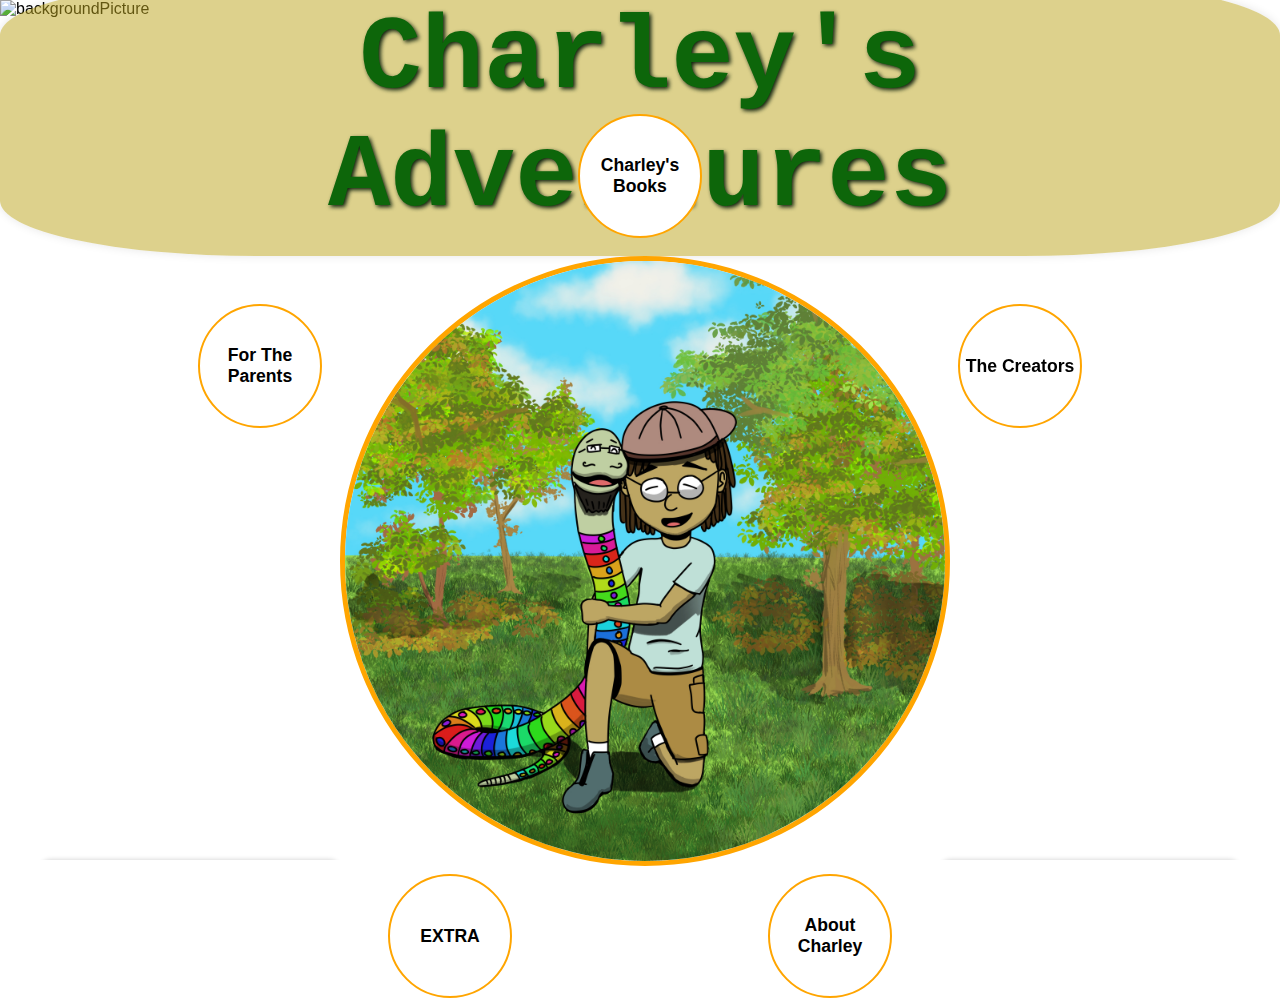
==== index.html @ efdd86e5 "initial commit" ====
<!DOCTYPE html>
<html lang="en">

<head>
    <meta charset="UTF-8">
    <meta name="viewport" content="width=device-width, initial-scale=1.0">
    <title>Charley's Adventures</title>
    <style>
        :root {
            --slideshow-size: 600px;
            --menu-item-size: 120px;
            /* Increased size */
            --menu-radius: calc(var(--slideshow-size) / 2 + var(--menu-item-size) / 2 + 20px);
            --scroll-speed: 80s;
            /* Experiment with scroll speed */
            --review-width: 300px;
            /* Adjust review width */
            --review-margin: 40px;
            /* Space from the sides of the page */
        }

        body {
            font-family: Arial, sans-serif;
            margin: 0;
            padding: 0;
            display: flex;
            flex-direction: column;
            justify-content: space-evenly;
            align-items: center;
            min-height: 100vh;
        }

        #backgroundPic {
            position: fixed;
            top: 0;
            left: 0;
            width: 100%;
            height: 100%;
            object-fit: cover;
            z-index: 0;
        }

        h1 {
            box-shadow: 0 0 10px rgba(0, 0, 0, 0.1);
            background-color: #bda52083;
            border-radius: 20%;
            text-align: center;
            text-shadow: 2px 2px 4px #0c1f0c;
            color: #0d660a;
            font-size: 6.5em;
            font-family: 'Courier New', Courier, monospace;
            margin-bottom: 20px;
            margin-top: -5%;
            z-index: 1;
            padding: 20px;
        }

        .container {
            position: relative;
            width: var(--slideshow-size);
            height: var(--slideshow-size);
            z-index: 1;
            margin-top: -5%;
        }

        .slideshow {
            width: 100%;
            height: 100%;
            border: 5px solid #FFA500;
            border-radius: 50%;
            overflow: hidden;
            z-index: 2;
        }

        .slideshow img {
            width: 100%;
            height: 100%;
            object-fit: cover;
            transition: opacity 1s ease-in-out;
        }

        .menu {
            position: absolute;
            width: calc(var(--menu-radius) * 2);
            height: calc(var(--menu-radius) * 2);
            top: 50%;
            left: 50%;
            transform: translate(-50%, -50%);
            z-index: 3;
        }

        .menu-item {
            position: absolute;
            background-color: white;
            border: 2px solid #FFA500;
            border-radius: 50%;
            width: var(--menu-item-size);
            height: var(--menu-item-size);
            display: flex;
            align-items: center;
            justify-content: center;
            text-decoration: none;
            color: black;
            font-weight: bold;
            text-align: center;
            font-size: 1.1em;
            /* Larger font */
            transition: transform 0.3s ease, font-size 0.3s ease;
        }

        .menu-item:nth-child(1) {
            top: 0;
            left: 50%;
            transform: translate(-50%, -50%);
        }

        .menu-item:nth-child(2) {
            top: 25%;
            right: 0;
            transform: translate(50%, -50%);
        }

        .menu-item:nth-child(3) {
            bottom: 0;
            right: 25%;
            transform: translate(50%, 50%);
        }

        .menu-item:nth-child(4) {
            bottom: 0;
            left: 25%;
            transform: translate(-50%, 50%);
        }

        .menu-item:nth-child(5) {
            top: 25%;
            left: 0;
            transform: translate(-50%, -50%);
        }

        .menu-item:hover {
            transform: scale(1.2);
            /* Increased hover effect */
            font-size: 1.3em;
        }

        /* Scrolling reviews */
        .reviews {
            position: fixed;
            top: 0;
            bottom: 0;
            width: var(--review-width);
            margin: var(--review-margin);
            overflow: hidden;
            z-index: 2;
        }

        .reviews-left {
            left: 0;
        }

        .reviews-right {
            right: 0;
        }

        .review-content {
            position: absolute;
            top: 100%;
            animation: scrollUp var(--scroll-speed) linear infinite;
        }

        @keyframes scrollUp {
            0% {
                top: 100%;
            }

            100% {
                top: -100%;
            }
        }

        /* Review text styles */
        .review {
            font-size: 1.1em;
            margin-bottom: 20px;
            padding: 10px;
            background-color: rgba(14, 4, 4, 0.295);
            border-radius: 10px;
            box-shadow: 0 0 5px rgba(0, 0, 0, 0.2);
            color: white;
        }

        .review-offset {
            margin-left: 60px;
        }

        footer{
            border-top: 3px solid black;
        }
    </style>
</head>

<body>
    <img id="backgroundPic" src="images/background/CNF2 version 2.jpg" alt="backgroundPicture">
    <h1>Charley's Adventures</h1>

    <div class="container">

        <div class="slideshow">
            <img id="slideshowImage" src="images/slideshow/CNF26.jpg" alt="Charley">
        </div>

        <div class="menu">
            <a href="#" class="menu-item">Charley's Books</a>
            <a href="#" class="menu-item">The Creators</a>
            <a href="#" class="menu-item">About Charley</a>
            <a href="#" class="menu-item">EXTRA</a>
            <a href="#" class="menu-item">For The Parents</a>
        </div>
    </div>

    <!-- Left-side scrolling reviews -->
    <div class="reviews reviews-left">
        <div class="review-content">
            <div class="review">Review 1: "Amazing story!"</div>
            <br><br><br>
            <div class="review review-offset">Review 2: "Incredible adventure!"</div>
            <br><br><br>
            <div class="review">Review 3: "A must-read for kids!"</div>
        </div>
    </div>

    <!-- Right-side scrolling reviews -->
    <div class="reviews reviews-right">
        <div class="review-content">
            <div class="review">Review 4: "My child loves it!"</div>
            <br><br><br>
            <div class="review review-offset">Review 5: "Engaging and fun!"</div>
            <br><br><br>
            <div class="review">Review 6: "Highly recommended!"</div>
        </div>
    </div>

    <script>
        // Array of image paths
        const images = [
            'images/slideshow/CNF26.jpg',
            'images/slideshow/CNF14 version 2.jpg',
            'images/slideshow/CNF24 version 2.jpg'
        ];

        let currentImageIndex = 0;
        const slideshowImage = document.getElementById('slideshowImage');

        // Function to change the slideshow image every 3 seconds
        function changeSlideshowImage() {
            currentImageIndex = (currentImageIndex + 1) % images.length;
            slideshowImage.style.opacity = 0; // Fade out
            setTimeout(() => {
                slideshowImage.src = images[currentImageIndex];
                slideshowImage.style.opacity = 1; // Fade in
            }, 1000); // Matches the transition duration
        }

        // Change image every 5 seconds
        setInterval(changeSlideshowImage, 5000);
    </script>
</body>

</html>
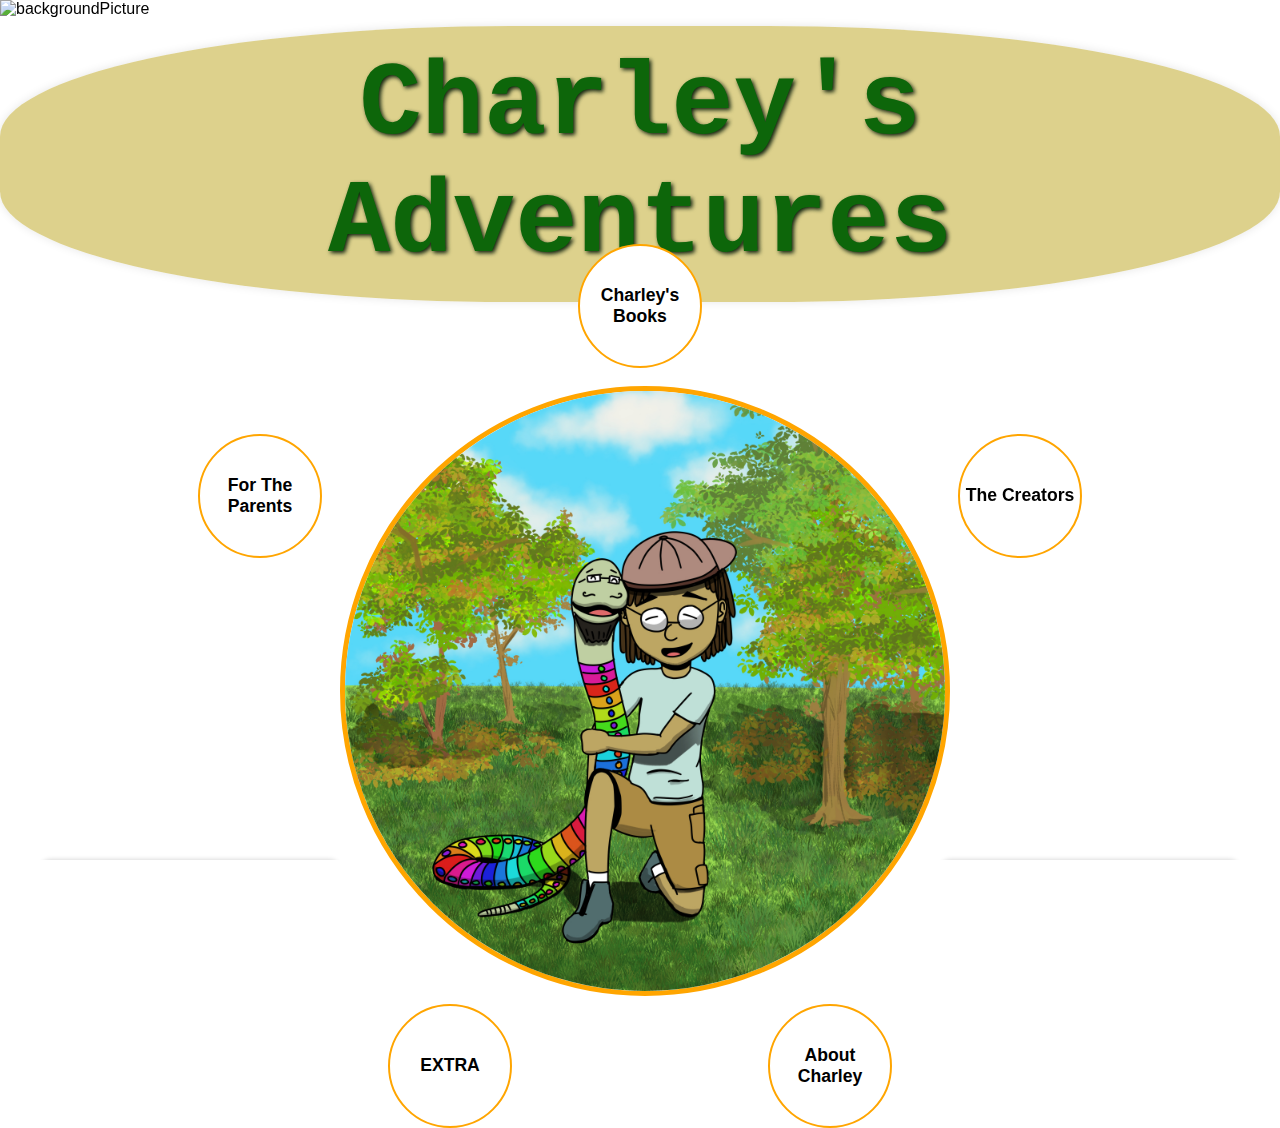
==== commit f557927f: "Added links to pages and misc content" ====
--- a/index.html
+++ b/index.html
@@ -5,197 +5,14 @@
     <meta charset="UTF-8">
     <meta name="viewport" content="width=device-width, initial-scale=1.0">
     <title>Charley's Adventures</title>
+    <link rel="stylesheet" href="styles.css">
     <style>
-        :root {
-            --slideshow-size: 600px;
-            --menu-item-size: 120px;
-            /* Increased size */
-            --menu-radius: calc(var(--slideshow-size) / 2 + var(--menu-item-size) / 2 + 20px);
-            --scroll-speed: 80s;
-            /* Experiment with scroll speed */
-            --review-width: 300px;
-            /* Adjust review width */
-            --review-margin: 40px;
-            /* Space from the sides of the page */
-        }
-
-        body {
-            font-family: Arial, sans-serif;
-            margin: 0;
-            padding: 0;
-            display: flex;
-            flex-direction: column;
-            justify-content: space-evenly;
-            align-items: center;
-            min-height: 100vh;
-        }
-
-        #backgroundPic {
-            position: fixed;
-            top: 0;
-            left: 0;
-            width: 100%;
-            height: 100%;
-            object-fit: cover;
-            z-index: 0;
-        }
-
-        h1 {
-            box-shadow: 0 0 10px rgba(0, 0, 0, 0.1);
-            background-color: #bda52083;
-            border-radius: 20%;
+        footer {
+            bottom: auto;
+            border-top: 3px solid black;
+            background-color: rgba(255, 228, 196, 0.384);
+            width: 100vw;
             text-align: center;
-            text-shadow: 2px 2px 4px #0c1f0c;
-            color: #0d660a;
-            font-size: 6.5em;
-            font-family: 'Courier New', Courier, monospace;
-            margin-bottom: 20px;
-            margin-top: -5%;
-            z-index: 1;
-            padding: 20px;
-        }
-
-        .container {
-            position: relative;
-            width: var(--slideshow-size);
-            height: var(--slideshow-size);
-            z-index: 1;
-            margin-top: -5%;
-        }
-
-        .slideshow {
-            width: 100%;
-            height: 100%;
-            border: 5px solid #FFA500;
-            border-radius: 50%;
-            overflow: hidden;
-            z-index: 2;
-        }
-
-        .slideshow img {
-            width: 100%;
-            height: 100%;
-            object-fit: cover;
-            transition: opacity 1s ease-in-out;
-        }
-
-        .menu {
-            position: absolute;
-            width: calc(var(--menu-radius) * 2);
-            height: calc(var(--menu-radius) * 2);
-            top: 50%;
-            left: 50%;
-            transform: translate(-50%, -50%);
-            z-index: 3;
-        }
-
-        .menu-item {
-            position: absolute;
-            background-color: white;
-            border: 2px solid #FFA500;
-            border-radius: 50%;
-            width: var(--menu-item-size);
-            height: var(--menu-item-size);
-            display: flex;
-            align-items: center;
-            justify-content: center;
-            text-decoration: none;
-            color: black;
-            font-weight: bold;
-            text-align: center;
-            font-size: 1.1em;
-            /* Larger font */
-            transition: transform 0.3s ease, font-size 0.3s ease;
-        }
-
-        .menu-item:nth-child(1) {
-            top: 0;
-            left: 50%;
-            transform: translate(-50%, -50%);
-        }
-
-        .menu-item:nth-child(2) {
-            top: 25%;
-            right: 0;
-            transform: translate(50%, -50%);
-        }
-
-        .menu-item:nth-child(3) {
-            bottom: 0;
-            right: 25%;
-            transform: translate(50%, 50%);
-        }
-
-        .menu-item:nth-child(4) {
-            bottom: 0;
-            left: 25%;
-            transform: translate(-50%, 50%);
-        }
-
-        .menu-item:nth-child(5) {
-            top: 25%;
-            left: 0;
-            transform: translate(-50%, -50%);
-        }
-
-        .menu-item:hover {
-            transform: scale(1.2);
-            /* Increased hover effect */
-            font-size: 1.3em;
-        }
-
-        /* Scrolling reviews */
-        .reviews {
-            position: fixed;
-            top: 0;
-            bottom: 0;
-            width: var(--review-width);
-            margin: var(--review-margin);
-            overflow: hidden;
-            z-index: 2;
-        }
-
-        .reviews-left {
-            left: 0;
-        }
-
-        .reviews-right {
-            right: 0;
-        }
-
-        .review-content {
-            position: absolute;
-            top: 100%;
-            animation: scrollUp var(--scroll-speed) linear infinite;
-        }
-
-        @keyframes scrollUp {
-            0% {
-                top: 100%;
-            }
-
-            100% {
-                top: -100%;
-            }
-        }
-
-        /* Review text styles */
-        .review {
-            font-size: 1.1em;
-            margin-bottom: 20px;
-            padding: 10px;
-            background-color: rgba(14, 4, 4, 0.295);
-            border-radius: 10px;
-            box-shadow: 0 0 5px rgba(0, 0, 0, 0.2);
-            color: white;
-        }
-
-        .review-offset {
-            margin-left: 60px;
-        }
-
-        footer{
-            border-top: 3px solid black;
         }
     </style>
 </head>
@@ -211,11 +28,11 @@
         </div>
 
         <div class="menu">
-            <a href="#" class="menu-item">Charley's Books</a>
-            <a href="#" class="menu-item">The Creators</a>
-            <a href="#" class="menu-item">About Charley</a>
-            <a href="#" class="menu-item">EXTRA</a>
-            <a href="#" class="menu-item">For The Parents</a>
+            <a href="links/charleyBooks.html" class="menu-item">Charley's Books</a>
+            <a href="links/creators.html" class="menu-item">The Creators</a>
+            <a href="links/aboutCharley.html" class="menu-item">About Charley</a>
+            <a href="links/extra.html" class="menu-item">EXTRA</a>
+            <a href="links/parents.html" class="menu-item">For The Parents</a>
         </div>
     </div>
 
@@ -240,6 +57,10 @@
             <div class="review">Review 6: "Highly recommended!"</div>
         </div>
     </div>
+
+    <!-- <footer></footer>
+    Footer goes here
+    </footer> -->
 
     <script>
         // Array of image paths
--- a/styles.css
+++ b/styles.css
@@ -0,0 +1,187 @@
+:root {
+    --slideshow-size: 600px;
+    --menu-item-size: 120px;
+    /* Increased size */
+    --menu-radius: calc(var(--slideshow-size) / 2 + var(--menu-item-size) / 2 + 20px);
+    --scroll-speed: 80s;
+    /* Experiment with scroll speed */
+    --review-width: 300px;
+    /* Adjust review width */
+    --review-margin: 40px;
+    /* Space from the sides of the page */
+}
+
+body {
+    font-family: Arial, sans-serif;
+    margin: 0;
+    padding: 0;
+    display: flex;
+    flex-direction: column;
+    justify-content: space-between;
+    align-items: center;
+    min-height: 100vh;
+}
+
+#backgroundPic {
+    position: fixed;
+    top: 0;
+    left: 0;
+    width: 100%;
+    height: 100%;
+    object-fit: cover;
+    z-index: -1;
+}
+
+h1 {
+    box-shadow: 0 0 10px rgba(0, 0, 0, 0.1);
+    background-color: #bda52083;
+    border-radius: 40%;
+    text-align: center;
+    text-shadow: 2px 2px 4px #0c1f0c;
+    color: #0d660a;
+    font-size: 6.5em;
+    font-family: 'Courier New', Courier, monospace;
+    margin-bottom: 20px;
+    margin-top: 2%;
+    z-index: 1;
+    padding: 20px;
+}
+
+.container {
+    position: relative;
+    width: var(--slideshow-size);
+    height: var(--slideshow-size);
+    z-index: 1;
+    margin-top: 5%;
+}
+
+.slideshow {
+    width: 100%;
+    height: 100%;
+    border: 5px solid #FFA500;
+    border-radius: 50%;
+    overflow: hidden;
+    z-index: 2;
+}
+
+.slideshow img {
+    width: 100%;
+    height: 100%;
+    object-fit: cover;
+    transition: opacity 1s ease-in-out;
+}
+
+.menu {
+    position: absolute;
+    width: calc(var(--menu-radius) * 2);
+    height: calc(var(--menu-radius) * 2);
+    top: 50%;
+    left: 50%;
+    transform: translate(-50%, -50%);
+    z-index: 3;
+}
+
+.menu-item {
+    position: absolute;
+    background-color: white;
+    border: 2px solid #FFA500;
+    border-radius: 50%;
+    width: var(--menu-item-size);
+    height: var(--menu-item-size);
+    display: flex;
+    align-items: center;
+    justify-content: center;
+    text-decoration: none;
+    color: black;
+    font-weight: bold;
+    text-align: center;
+    font-size: 1.1em;
+    /* Larger font */
+    transition: transform 0.3s ease, font-size 0.3s ease;
+}
+
+.menu-item:nth-child(1) {
+    top: 0;
+    left: 50%;
+    transform: translate(-50%, -50%);
+}
+
+.menu-item:nth-child(2) {
+    top: 25%;
+    right: 0;
+    transform: translate(50%, -50%);
+}
+
+.menu-item:nth-child(3) {
+    bottom: 0;
+    right: 25%;
+    transform: translate(50%, 50%);
+}
+
+.menu-item:nth-child(4) {
+    bottom: 0;
+    left: 25%;
+    transform: translate(-50%, 50%);
+}
+
+.menu-item:nth-child(5) {
+    top: 25%;
+    left: 0;
+    transform: translate(-50%, -50%);
+}
+
+.menu-item:hover {
+    transform: scale(1.2);
+    /* Increased hover effect */
+    font-size: 1.3em;
+}
+
+/* Scrolling reviews */
+.reviews {
+    position: fixed;
+    top: 0;
+    bottom: 0;
+    width: var(--review-width);
+    margin: var(--review-margin);
+    overflow: hidden;
+    z-index: 2;
+}
+
+.reviews-left {
+    left: 0;
+}
+
+.reviews-right {
+    right: 0;
+}
+
+.review-content {
+    position: absolute;
+    top: 100%;
+    animation: scrollUp var(--scroll-speed) linear infinite;
+}
+
+@keyframes scrollUp {
+    0% {
+        top: 100%;
+    }
+
+    100% {
+        top: -100%;
+    }
+}
+
+/* Review text styles */
+.review {
+    font-size: 1.1em;
+    margin-bottom: 20px;
+    padding: 10px;
+    background-color: rgba(14, 4, 4, 0.295);
+    border-radius: 10px;
+    box-shadow: 0 0 5px rgba(0, 0, 0, 0.2);
+    color: white;
+}
+
+.review-offset {
+    margin-left: 60px;
+}
